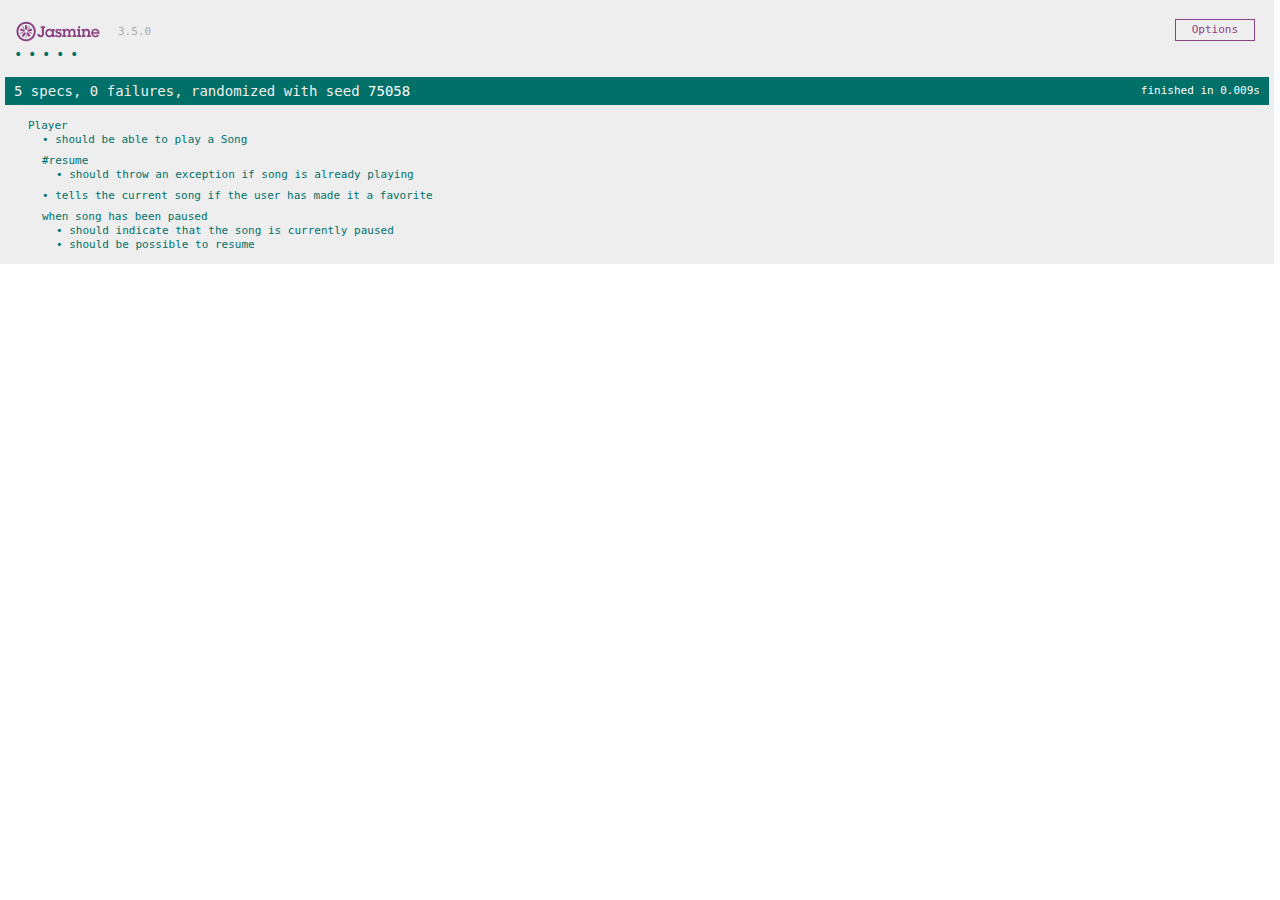
==== SpecRunner.html @ 553f1551 "Jasmine Test Framework starter" ====
<!DOCTYPE html>
<html>
<head>
  <meta charset="utf-8">
  <title>Jasmine Spec Runner v3.5.0</title>

  <link rel="shortcut icon" type="image/png" href="lib/jasmine-3.5.0/jasmine_favicon.png">
  <link rel="stylesheet" href="lib/jasmine-3.5.0/jasmine.css">

  <script src="lib/jasmine-3.5.0/jasmine.js"></script>
  <script src="lib/jasmine-3.5.0/jasmine-html.js"></script>
  <script src="lib/jasmine-3.5.0/boot.js"></script>

  <!-- include source files here... -->
  <script src="src/Player.js"></script>
  <script src="src/Song.js"></script>

  <!-- include spec files here... -->
  <script src="spec/SpecHelper.js"></script>
  <script src="spec/PlayerSpec.js"></script>

</head>

<body>
</body>
</html>
---- lib/jasmine-3.5.0/jasmine.css ----
@charset "UTF-8";
body { overflow-y: scroll; }

.jasmine_html-reporter { width: 100%; background-color: #eee; padding: 5px; margin: -8px; font-size: 11px; font-family: Monaco, "Lucida Console", monospace; line-height: 14px; color: #333; }

.jasmine_html-reporter a { text-decoration: none; }

.jasmine_html-reporter a:hover { text-decoration: underline; }

.jasmine_html-reporter p, .jasmine_html-reporter h1, .jasmine_html-reporter h2, .jasmine_html-reporter h3, .jasmine_html-reporter h4, .jasmine_html-reporter h5, .jasmine_html-reporter h6 { margin: 0; line-height: 14px; }

.jasmine_html-reporter .jasmine-banner, .jasmine_html-reporter .jasmine-symbol-summary, .jasmine_html-reporter .jasmine-summary, .jasmine_html-reporter .jasmine-result-message, .jasmine_html-reporter .jasmine-spec .jasmine-description, .jasmine_html-reporter .jasmine-spec-detail .jasmine-description, .jasmine_html-reporter .jasmine-alert .jasmine-bar, .jasmine_html-reporter .jasmine-stack-trace { padding-left: 9px; padding-right: 9px; }

.jasmine_html-reporter .jasmine-banner { position: relative; }

.jasmine_html-reporter .jasmine-banner .jasmine-title { background: url("[data-uri]") no-repeat; background: url("[data-uri]") no-repeat, none; -moz-background-size: 100%; -o-background-size: 100%; -webkit-background-size: 100%; background-size: 100%; display: block; float: left; width: 90px; height: 25px; }

.jasmine_html-reporter .jasmine-banner .jasmine-version { margin-left: 14px; position: relative; top: 6px; }

.jasmine_html-reporter #jasmine_content { position: fixed; right: 100%; }

.jasmine_html-reporter .jasmine-version { color: #aaa; }

.jasmine_html-reporter .jasmine-banner { margin-top: 14px; }

.jasmine_html-reporter .jasmine-duration { color: #fff; float: right; line-height: 28px; padding-right: 9px; }

.jasmine_html-reporter .jasmine-symbol-summary { overflow: hidden; margin: 14px 0; }

.jasmine_html-reporter .jasmine-symbol-summary li { display: inline-block; height: 10px; width: 14px; font-size: 16px; }

.jasmine_html-reporter .jasmine-symbol-summary li.jasmine-passed { font-size: 14px; }

.jasmine_html-reporter .jasmine-symbol-summary li.jasmine-passed:before { color: #007069; content: "•"; }

.jasmine_html-reporter .jasmine-symbol-summary li.jasmine-failed { line-height: 9px; }

.jasmine_html-reporter .jasmine-symbol-summary li.jasmine-failed:before { color: #ca3a11; content: "×"; font-weight: bold; margin-left: -1px; }

.jasmine_html-reporter .jasmine-symbol-summary li.jasmine-excluded { font-size: 14px; }

.jasmine_html-reporter .jasmine-symbol-summary li.jasmine-excluded:before { color: #bababa; content: "•"; }

.jasmine_html-reporter .jasmine-symbol-summary li.jasmine-excluded-no-display { font-size: 14px; display: none; }

.jasmine_html-reporter .jasmine-symbol-summary li.jasmine-pending { line-height: 17px; }

.jasmine_html-reporter .jasmine-symbol-summary li.jasmine-pending:before { color: #ba9d37; content: "*"; }

.jasmine_html-reporter .jasmine-symbol-summary li.jasmine-empty { font-size: 14px; }

.jasmine_html-reporter .jasmine-symbol-summary li.jasmine-empty:before { color: #ba9d37; content: "•"; }

.jasmine_html-reporter .jasmine-run-options { float: right; margin-right: 5px; border: 1px solid #8a4182; color: #8a4182; position: relative; line-height: 20px; }

.jasmine_html-reporter .jasmine-run-options .jasmine-trigger { cursor: pointer; padding: 8px 16px; }

.jasmine_html-reporter .jasmine-run-options .jasmine-payload { position: absolute; display: none; right: -1px; border: 1px solid #8a4182; background-color: #eee; white-space: nowrap; padding: 4px 8px; }

.jasmine_html-reporter .jasmine-run-options .jasmine-payload.jasmine-open { display: block; }

.jasmine_html-reporter .jasmine-bar { line-height: 28px; font-size: 14px; display: block; color: #eee; }

.jasmine_html-reporter .jasmine-bar.jasmine-failed, .jasmine_html-reporter .jasmine-bar.jasmine-errored { background-color: #ca3a11; border-bottom: 1px solid #eee; }

.jasmine_html-reporter .jasmine-bar.jasmine-passed { background-color: #007069; }

.jasmine_html-reporter .jasmine-bar.jasmine-incomplete { background-color: #bababa; }

.jasmine_html-reporter .jasmine-bar.jasmine-skipped { background-color: #bababa; }

.jasmine_html-reporter .jasmine-bar.jasmine-warning { background-color: #ba9d37; color: #333; }

.jasmine_html-reporter .jasmine-bar.jasmine-menu { background-color: #fff; color: #aaa; }

.jasmine_html-reporter .jasmine-bar.jasmine-menu a { color: #333; }

.jasmine_html-reporter .jasmine-bar a { color: white; }

.jasmine_html-reporter.jasmine-spec-list .jasmine-bar.jasmine-menu.jasmine-failure-list, .jasmine_html-reporter.jasmine-spec-list .jasmine-results .jasmine-failures { display: none; }

.jasmine_html-reporter.jasmine-failure-list .jasmine-bar.jasmine-menu.jasmine-spec-list, .jasmine_html-reporter.jasmine-failure-list .jasmine-summary { display: none; }

.jasmine_html-reporter .jasmine-results { margin-top: 14px; }

.jasmine_html-reporter .jasmine-summary { margin-top: 14px; }

.jasmine_html-reporter .jasmine-summary ul { list-style-type: none; margin-left: 14px; padding-top: 0; padding-left: 0; }

.jasmine_html-reporter .jasmine-summary ul.jasmine-suite { margin-top: 7px; margin-bottom: 7px; }

.jasmine_html-reporter .jasmine-summary li.jasmine-passed a { color: #007069; }

.jasmine_html-reporter .jasmine-summary li.jasmine-failed a { color: #ca3a11; }

.jasmine_html-reporter .jasmine-summary li.jasmine-empty a { color: #ba9d37; }

.jasmine_html-reporter .jasmine-summary li.jasmine-pending a { color: #ba9d37; }

.jasmine_html-reporter .jasmine-summary li.jasmine-excluded a { color: #bababa; }

.jasmine_html-reporter .jasmine-specs li.jasmine-passed a:before { content: "• "; }

.jasmine_html-reporter .jasmine-specs li.jasmine-failed a:before { content: "× "; }

.jasmine_html-reporter .jasmine-specs li.jasmine-empty a:before { content: "* "; }

.jasmine_html-reporter .jasmine-specs li.jasmine-pending a:before { content: "• "; }

.jasmine_html-reporter .jasmine-specs li.jasmine-excluded a:before { content: "• "; }

.jasmine_html-reporter .jasmine-description + .jasmine-suite { margin-top: 0; }

.jasmine_html-reporter .jasmine-suite { margin-top: 14px; }

.jasmine_html-reporter .jasmine-suite a { color: #333; }

.jasmine_html-reporter .jasmine-failures .jasmine-spec-detail { margin-bottom: 28px; }

.jasmine_html-reporter .jasmine-failures .jasmine-spec-detail .jasmine-description { background-color: #ca3a11; color: white; }

.jasmine_html-reporter .jasmine-failures .jasmine-spec-detail .jasmine-description a { color: white; }

.jasmine_html-reporter .jasmine-result-message { padding-top: 14px; color: #333; white-space: pre-wrap; }

.jasmine_html-reporter .jasmine-result-message span.jasmine-result { display: block; }

.jasmine_html-reporter .jasmine-stack-trace { margin: 5px 0 0 0; max-height: 224px; overflow: auto; line-height: 18px; color: #666; border: 1px solid #ddd; background: white; white-space: pre; }
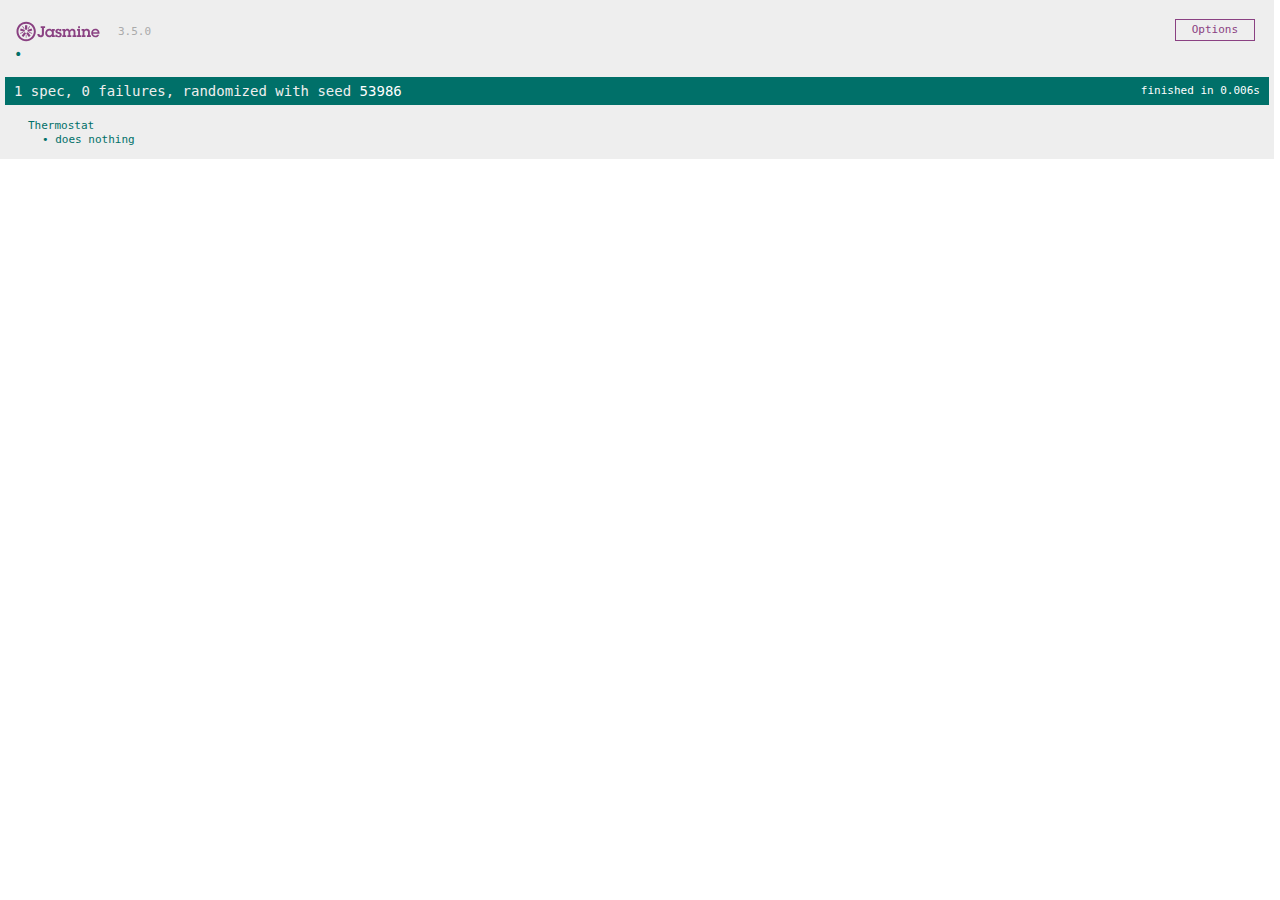
==== commit 84fa7c9c: "Replace Jasmine boilerplate with Thermostat files" ====
--- a/SpecRunner.html
+++ b/SpecRunner.html
@@ -1,26 +1,27 @@
 <!DOCTYPE html>
 <html>
-<head>
-  <meta charset="utf-8">
-  <title>Jasmine Spec Runner v3.5.0</title>
+  <head>
+    <meta charset="utf-8" />
+    <title>Jasmine Spec Runner v3.5.0</title>
 
-  <link rel="shortcut icon" type="image/png" href="lib/jasmine-3.5.0/jasmine_favicon.png">
-  <link rel="stylesheet" href="lib/jasmine-3.5.0/jasmine.css">
+    <link
+      rel="shortcut icon"
+      type="image/png"
+      href="lib/jasmine-3.5.0/jasmine_favicon.png"
+    />
+    <link rel="stylesheet" href="lib/jasmine-3.5.0/jasmine.css" />
 
-  <script src="lib/jasmine-3.5.0/jasmine.js"></script>
-  <script src="lib/jasmine-3.5.0/jasmine-html.js"></script>
-  <script src="lib/jasmine-3.5.0/boot.js"></script>
+    <script src="lib/jasmine-3.5.0/jasmine.js"></script>
+    <script src="lib/jasmine-3.5.0/jasmine-html.js"></script>
+    <script src="lib/jasmine-3.5.0/boot.js"></script>
 
-  <!-- include source files here... -->
-  <script src="src/Player.js"></script>
-  <script src="src/Song.js"></script>
+    <!-- include source files here... -->
+    <script src="src/Thermostat.js"></script>
 
-  <!-- include spec files here... -->
-  <script src="spec/SpecHelper.js"></script>
-  <script src="spec/PlayerSpec.js"></script>
+    <!-- include spec files here... -->
+    <script src="spec/SpecHelper.js"></script>
+    <script src="spec/ThermostatSpec.js"></script>
+  </head>
 
-</head>
-
-<body>
-</body>
+  <body></body>
 </html>
